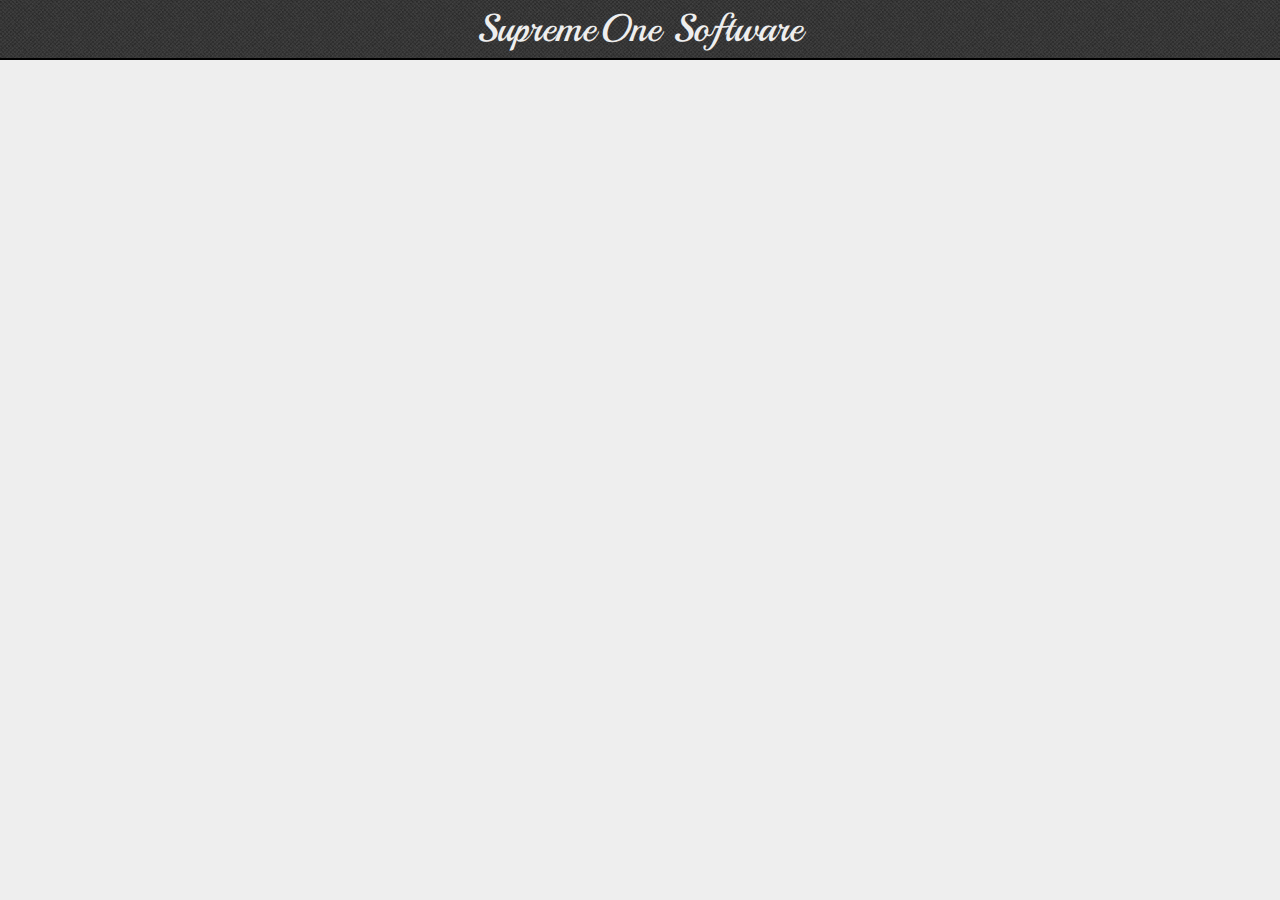
==== index.html @ 776f26a1 "first commit" ====
<!DOCTYPE html>
<html>
<head>
	<meta charset="UTF-8">
  	<title>SupremeOne Software</title>
  	<meta name="viewport" content="width=device-width, initial-scale=1">
  	<link href="http://fonts.googleapis.com/css?family=Playball" rel="stylesheet">
  	<link href="/assets/css/main.css" rel="stylesheet" />
</head>

<body>
	<header id="header">
		<div class="wrap">
			<h1 id="logo">
				<a href="/">SupremeOne Software</a>
			</h1>
		</div>
	</header>
</body>
</html>
---- assets/css/main.css ----
address, article, aside, div, footer, header, hgroup, layer, main, nav, section {
	display: block;
}

html,
body {
  background-color: #eeeeee;
}
body {
  margin: 0;
  font-family: "Helvetica Neue", Helvetica, Arial, sans-serif;
  font-size: 14px;
  line-height: 20px;
  color: #333333;
  background-color: #ffffff;
}
#header {
  height: 58px;
  background-image: url(../img/darkdenim3.png);
  border-bottom: 2px solid #000;
}

.wrap {
  width: 400px;
  margin: 0 auto;
}

#logo {
  font-family: 'Playball', cursive;
  font-weight: 400;
  color: #eee;
  line-height: 1.5;
  margin: 0 auto;
  text-align: center;
  width: 350px;
}

#logo a {
  color: #eee;
  text-decoration: none;
}
#logo a:hover {
  color: #ccc;
}







h1,
h2,
h3,
h4,
h5,
h6 {
  margin: 10px 0;
  font-family: inherit;
  font-weight: bold;
  line-height: 20px;
  color: inherit;
  text-rendering: optimizelegibility;
}
h1 small,
h2 small,
h3 small,
h4 small,
h5 small,
h6 small {
  font-weight: normal;
  line-height: 1;
  color: #999999;
}
h1,
h2,
h3 {
  line-height: 40px;
}
h1 {
  font-size: 38.5px;
}
h2 {
  font-size: 31.5px;
}
h3 {
  font-size: 24.5px;
}
h4 {
  font-size: 17.5px;
}
h5 {
  font-size: 14px;
}
h6 {
  font-size: 11.9px;
}
h1 small {
  font-size: 24.5px;
}
h2 small {
  font-size: 17.5px;
}
h3 small {
  font-size: 14px;
}
h4 small {
  font-size: 14px;
}
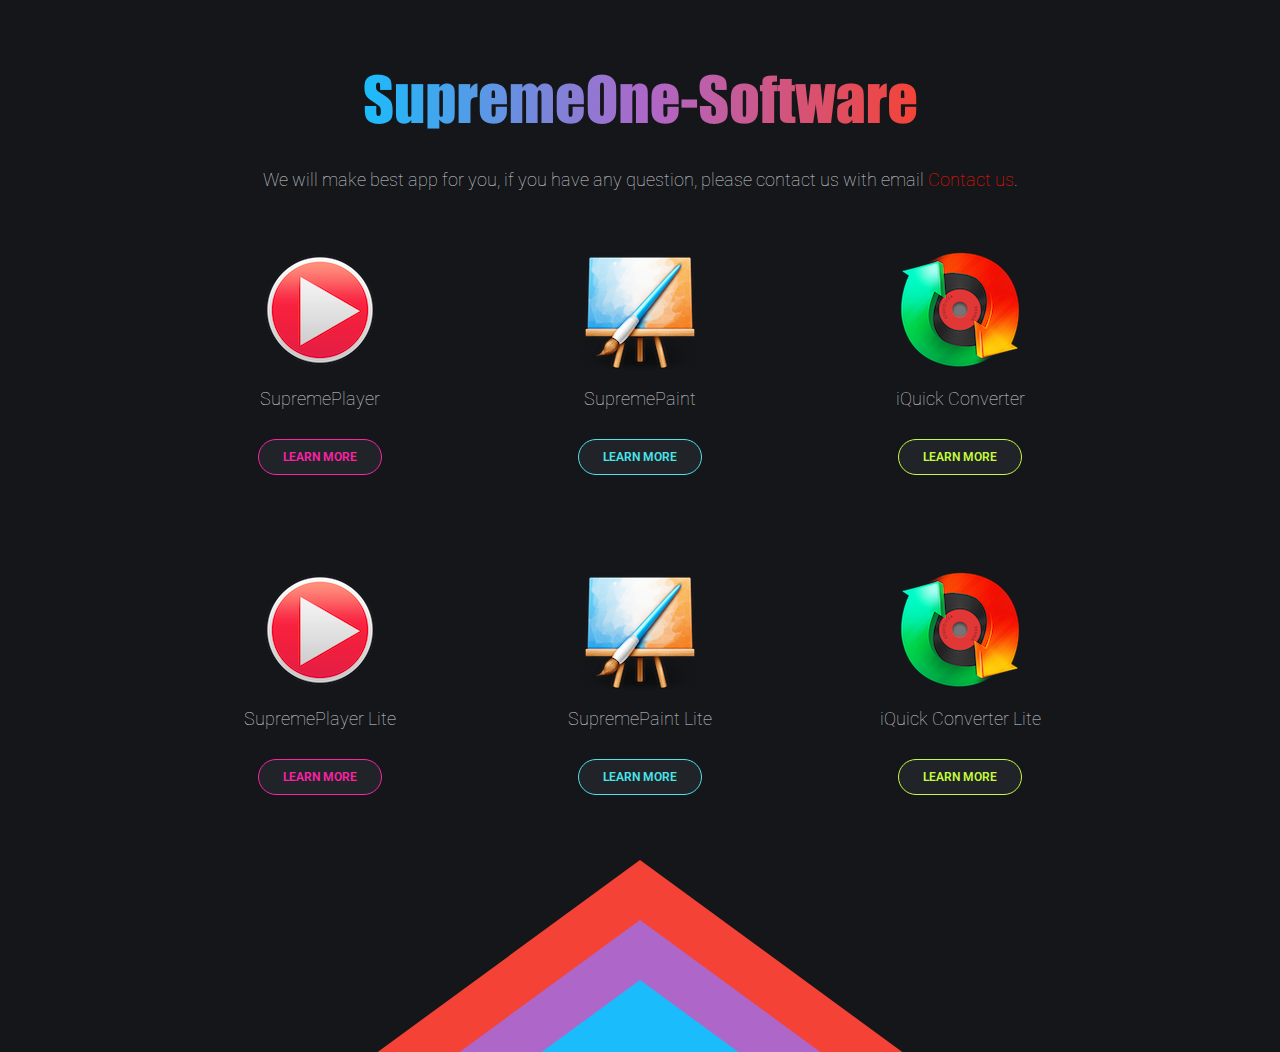
==== commit 68a36e9f: "init" ====
--- a/index.html
+++ b/index.html
@@ -1,20 +1,88 @@
 <!DOCTYPE html>
 <html>
 <head>
-	<meta charset="UTF-8">
-  	<title>SupremeOne Software</title>
-  	<meta name="viewport" content="width=device-width, initial-scale=1">
-  	<link href="http://fonts.googleapis.com/css?family=Playball" rel="stylesheet">
-  	<link href="/assets/css/main.css" rel="stylesheet" />
+<title>SupremeOne-Software — make best app for macOS</title>
+<link href='https://fonts.googleapis.com/css?family=Roboto:400,700' rel='stylesheet'>
+<meta charset='utf-8'>
+<meta content='index, follow' name='robots'>
+<meta content='text/html;UTF-8' http-equiv='content-type'>
+<meta content='IE=edge,chrome=1' http-equiv='X-UA-Compatible'>
+<meta content='Make best app for macOS' name='description'>
+<meta content='width=device-width, initial-scale=1' name='viewport'>
+<!-- / Android L -->
+<meta content='#202328' name='theme-color'>
+<!-- / MS Surface, IE 11 -->
+<meta content='#202328' name='msapplication-TileColor'>
+<!-- / -->
+<meta content='SupremeOne-Software' property='og:title'>
+<meta content='SupremeOne-Software' property='og:site_name'>
+<meta content='http://www.supremeone-software.com' property='og:url'>
+<meta content='SupremeOne-Software — make best app for macOS' property='og:description'>
+<meta content='' property='fb:app_id'>
+<meta content='website' property='og:type'>
+
+<link rel="stylesheet" media="all" href="assets/application.css" />
+
 </head>
+<body class='home'>
+<header>
 
-<body>
-	<header id="header">
-		<div class="wrap">
-			<h1 id="logo">
-				<a href="/">SupremeOne Software</a>
-			</h1>
-		</div>
-	</header>
+<h1 class='logo'>SupremeOne-Software</h1>
+<p class='__text'>
+We will make best app for you, if you have any question, please contact us with email
+<a href='mailto:supremeone@sina.cn'>Contact us</a>.
+</p>
+
+</header>
+
+<article>
+<div class='product'>
+<div class='image'>
+<img class="icon" alt="SupremePlayer application icon" src="assets/supremeplayer.png" />
+</div>
+<div class='title'>SupremePlayer</div>
+<a class='button purple' href='https://itunes.apple.com/us/app/supremeplayer/id920799561?mt=12' target='_blank'>Learn more</a>
+</div>
+<div class='product'>
+<div class='image'>
+<img class="icon" alt="SupremePaint application icon" src="assets/supremepaint.png" />
+</div>
+<div class='title'>SupremePaint</div>
+<a class='button cyan' href='https://itunes.apple.com/us/app/supremepaint-effective-image-editor-as-ps/id993977111?mt=12' target='_blank'>Learn more</a>
+</div>
+<div class='product'>
+<div class='image'>
+<img class="icon" alt="iQuick Converter application icon" src="assets/iquickconverter.png" />
+</div>
+<div class='title'>iQuick Converter</div>
+<a class='button green' href='https://itunes.apple.com/us/app/iquick-converter-popular-video-converter-support-almost/id945909055?mt=12' target='_blank'>Learn more</a>
+</div>
+
+<div class='product'>
+<div class='image'>
+<img class="icon" alt="SupremePlayer Lite application icon" src="assets/supremeplayer.png" />
+</div>
+<div class='title'>SupremePlayer Lite</div>
+<a class='button purple' href='https://itunes.apple.com/us/app/supremeplayer-lite/id953931373?mt=12' target='_blank'>Learn more</a>
+</div>
+<div class='product'>
+<div class='image'>
+<img class="icon" alt="SupremePaint Lite application icon" src="assets/supremepaint.png" />
+</div>
+<div class='title'>SupremePaint Lite</div>
+<a class='button cyan' href='https://itunes.apple.com/us/app/supremepaint-lite-effective-image-editor-as-ps/id1088651102?mt=12' target='_blank'>Learn more</a>
+</div>
+<div class='product'>
+<div class='image'>
+<img class="icon" alt="iQuick Converter Lite application icon" src="assets/iquickconverter.png" />
+</div>
+<div class='title'>iQuick Converter Lite</div>
+<a class='button green' href='https://itunes.apple.com/us/app/iquick-converter-lite-popular-video-converter-support/id953827697?mt=12' target='_blank'>Learn more</a>
+</div>
+
+</article>
+
+<footer></footer>
+
 </body>
-</html>+</html>
--- a/assets/application.css
+++ b/assets/application.css
@@ -0,0 +1,92 @@
+/*! normalize.css v4.1.1 | MIT License | github.com/necolas/normalize.css */
+@import url("https://fonts.googleapis.com/css?family=Roboto|Roboto+Slab&subset=cyrillic");
+html{font-family:sans-serif;-ms-text-size-adjust:100%;-webkit-text-size-adjust:100%}
+body{margin:0}
+article,aside,details,figcaption,figure,footer,header,main,menu,nav,section,summary{display:block}
+audio,canvas,progress,video{display:inline-block}audio:not([controls]){display:none;height:0}
+progress{vertical-align:baseline}template,[hidden]{display:none}
+a{background-color:transparent;-webkit-text-decoration-skip:objects}
+a:active,a:hover{outline-width:0}
+abbr[title]{border-bottom:none;text-decoration:underline;text-decoration:underline dotted}
+b,strong{font-weight:inherit}
+b,strong{font-weight:bolder}
+dfn{font-style:italic}
+h1{font-size:2em;margin:0.67em 0}
+mark{background-color:#ff0;color:#000}
+small{font-size:80%}
+sub,sup{font-size:75%;line-height:0;position:relative;vertical-align:baseline}
+sub{bottom:-0.25em}sup{top:-0.5em}
+img{border-style:none}svg:not(:root){overflow:hidden}
+code,kbd,pre,samp{font-family:monospace, monospace;font-size:1em}
+figure{margin:1em 40px}hr{box-sizing:content-box;height:0;overflow:visible}
+button,input,select,textarea{font:inherit;margin:0}
+optgroup{font-weight:bold}
+button,input{overflow:visible}
+button,select{text-transform:none}
+button,html [type="button"],[type="reset"],[type="submit"]{-webkit-appearance:button}
+button::-moz-focus-inner,[type="button"]::-moz-focus-inner,[type="reset"]::-moz-focus-inner,[type="submit"]::-moz-focus-inner{border-style:none;padding:0}
+button:-moz-focusring,[type="button"]:-moz-focusring,[type="reset"]:-moz-focusring,[type="submit"]:-moz-focusring{outline:1px dotted ButtonText}
+fieldset{border:1px solid #c0c0c0;margin:0 2px;padding:0.35em 0.625em 0.75em}
+legend{box-sizing:border-box;color:inherit;display:table;max-width:100%;padding:0;white-space:normal}
+textarea{overflow:auto}
+
+[type="checkbox"],[type="radio"]{box-sizing:border-box;padding:0}
+[type="number"]::-webkit-inner-spin-button,[type="number"]::-webkit-outer-spin-button{height:auto}
+[type="search"]{-webkit-appearance:textfield;outline-offset:-2px}
+[type="search"]::-webkit-search-cancel-button,[type="search"]::-webkit-search-decoration{-webkit-appearance:none}
+::-webkit-input-placeholder{color:inherit;opacity:0.54}
+::-webkit-file-upload-button{-webkit-appearance:button;font:inherit}@media screen and (max-width: 720px){body.home header h1,body.home header .logo,body.home header p{width:100%}
+
+body.home article{width:100%;height:auto}
+body.home article .product{width:100%;margin-bottom:100px}
+footer{
+	background:url(triangle.svg) no-repeat center;
+	background-size:940px 192px;
+	display:block;
+	margin:40px auto 0;
+	width:100%;
+	height:192px
+	}}@media screen and (min-width: 721px){body.home header h1,body.home header .logo{width:583px}
+body.home header p.__text{width:780px}
+body.home article{width:960px;height:580px} /*230 a line*/
+body.home article .product{width:320px;float:left}
+footer{background:url(triangle.svg) no-repeat center;background-size:940px 192px;display:block;margin:40px auto 0;width:100%;height:192px;position:absolute;left:0;right:0;bottom:0}}
+html{position:relative;min-height:100%}
+body.home{font-family:'Roboto', sans-serif;padding:0 0 0 0;margin:0 0 252px !important;background:#141619;color:#d1d4d9;height:100%}
+body.home p{font-weight:100;text-rendering:optimizeLegibility}
+body.home header h1,body.home header .logo
+{
+	background:url(logo.png) no-repeat center;
+	background-size:583px 85px;cursor:default;
+	font-size:0;
+	margin:61px auto 23px auto;
+	display:block;
+	height:85px
+}
+body.home header p{font-size:18px;font-family:'Roboto', serif;color:#d1d4d9}
+body.home header p a{color:#ff1100;text-decoration:none;cursor:pointer}
+body.home header p a:hover,body.home header p a:active{color:#18bdfc}
+body.home header p.__text{display:block;margin:0 auto;text-align:center}
+body.home .divider{margin:60px auto;display:block;background:url(divider.svg) no-repeat center;background-size:56px 8px;width:56px;height:8px}
+body.home article{padding-top:30px;margin:0 auto;display:block}
+body.home article .product{display:block;height:260px;margin-top:30px;margin-bottom: 30px}
+body.home article .product .image{display:block;width:128px;height:128px;margin:0 auto;text-align:center}
+body.home article .product .title{display:block;text-align:center;margin:10px auto 30px;font-size:18px;color:#d1d4d9;font-weight:100}
+body.home article .product .button{display:block;text-align:center;width:124px;height:36px;line-height:35px;-webkit-box-sizing:border-box;-moz-box-sizing:border-box;box-sizing:border-box;border-radius:30px;margin:0 auto;text-transform:uppercase;text-decoration:none;font-weight:600;cursor:pointer;font-size:12px}
+body.home article .product .button.purple{background-color:#202328;border:1px solid #ff22a9;color:#ff22a9}
+body.home article .product .button.purple:hover{background-color:#ff22a9;border:1px solid #ff22a9;color:#fff}body.home article .product .button.purple:active{background-color:#b60f75;border:1px solid #ff22a9;color:#fff}
+body.home article .product .button.cyan{background-color:#202328;border:1px solid #4de3ed;color:#4de3ed}body.home article .product .button.cyan:hover{background-color:#3cc3cc;border:1px solid #3cc3cc;color:#fff}
+body.home article .product .button.cyan:active{background-color:#0fa5af;border:1px solid #3cc3cc;color:#fff}body.home article .product .button.green{background-color:#202328;border:1px solid #c7fc3c;color:#c7fc3c}
+body.home article .product .button.green:hover{background-color:#91c30f;border:1px solid #91c30f;color:#fff}body.home article .product .button.green:active{background-color:#7aa50a;border:1px solid #91c30f;color:#fff}
+body.home article .product .button.coming_soon{background-color:#202328;border:1px solid #8e9398;color:#8e9398;cursor:default}.digital_chee{width:300px;height:auto;margin:20px auto;display:block}
+.payment .holder{width:960px;display:block;margin:0 auto}.payment.error .icon{margin:250px auto 0;display:block;width:48px;height:48px}.payment.error h1{display:block;margin:40px auto 0;height:21px;font-family:'Roboto', serif;font-weight:normal;font-size:18px;text-align:center;color:#ff203c}.payment.error p{display:block;margin:20px auto;width:720px;font-family:'Roboto', serif;font-weight:normal;font-size:14px;text-align:center;color:#e8ecf1}.payment.error p a{color:#93D12B;text-decoration:none;font-weight:normal}.payment.success .icon{width:128px;height:128px;display:block;margin:100px auto 10px}.payment.success h2{padding:0 0 0 0;margin:50px auto;width:780px;height:42px;font-family:'Roboto';font-weight:normal;font-size:18px;text-align:center;color:#03b3ff}
+.payment.success .tokens .token{display:block;margin:10px auto;width:440px;height:38px;line-height:38px;border-radius:30px;background-color:#121213;font-size:14px;text-align:center;color:#c7fc3c}.payment.success .buy_btn{display:block;margin:69px auto 0;width:184px;height:38px;line-height:38px;text-align:center;color:#c7fc3c;font-size:14px;font-weight:bold;text-decoration:none;text-transform:uppercase;border-radius:30px;background-color:#037dff;box-shadow:0 0 10px 0 rgba(0,0,0,0.7)}.payment.success .buy_btn:hover{background-color:#0059ff}.payment.success .buy_btn:active{background-color:#004ad5}.payment.success span.note{display:block;margin:10px auto 0;text-align:center;font-size:12px;color:#d1d4d9}html{position:relative;min-height:100%}
+body.trym{font-family:'Roboto', sans-serif;padding:0 0 0 0;background:#1D1F22;color:#d1d4d9;height:100%}body.trym p{font-weight:100;text-rendering:optimizeLegibility}body.trym .holder{width:960px;display:block;margin:0 auto}body.trym header.navigation{margin-top:63px;height:38px;display:block}body.trym header.navigation .holder{height:38px;position:relative}body.trym header.navigation .__frontpage{text-decoration:none;position:absolute;top:0;left:200px;right:200px;bottom:0;background:url(trym/kontentapps_small.svg) no-repeat center;background-size:114px 16px}
+body.trym header.navigation .__frontpage:hover,body.trym header.navigation .__frontpage:active{background:url(trym/kontentapps_small_active.png) no-repeat center;background-size:114px 16px}@media only screen and (-webkit-min-device-pixel-ratio: 2), only screen and (min--moz-device-pixel-ratio: 2), only screen and (-o-min-device-pixel-ratio: 2 / 1), only screen and (min-device-pixel-ratio: 2), only screen and (min-resolution: 192dpi), only screen and (min-resolution: 2dppx){body.trym header.navigation .__frontpage:hover,body.trym header.navigation .__frontpage:active{background:url(trym/kontentapps_small_active@2x.png) no-repeat center;background-size:114px 16px}}body.trym header.navigation a.span{text-decoration:none;display:inline-block;font-size:12px;border-radius:30px;text-align:center;height:36px;line-height:36px;padding-left:28px;padding-right:28px;text-transform:uppercase;font-weight:bold}body.trym header.navigation a.span.contact_us{color:#ff2b1b;border:1px solid #ff2b1b;float:right}
+body.trym header.navigation a.span.contact_us:hover{background-color:#ff2b1b;border:1px solid #ff2b1b;color:#fff}
+body.trym header.navigation a.span.contact_us:active{background-color:#b32218;border:1px solid #ff2b1b;color:#fff}body.trym header.navigation a.span.back{color:#c7fc3c;border:1px solid #c7fc3c;float:left}body.trym header.navigation a.span.back:hover{background-color:#91c30f;border:1px solid #91c30f;color:#fff}body.trym header.navigation a.span.back:active{border:1px solid #91c30f;background-color:#7aa50a;color:#fff}body.trym header.trym--logo .holder .icon{margin:81px auto 0;width:128px;height:128px}
+body.trym header.trym--logo .holder .logo{margin:32px auto 0;width:170px;height:46px}body.trym header.trym--logo .holder h1{margin:34px auto 0;display:block;text-align:center;font-weight:400;color:#03b3ff;font-size:18px}
+body.trym header.trym--logo .holder .buy_btn{display:block;margin:69px auto 0;width:184px;height:38px;line-height:38px;text-align:center;color:#c7fc3c;font-size:14px;font-weight:bold;text-decoration:none;border-radius:30px;background-color:#037dff;box-shadow:0 0 10px 0 rgba(0,0,0,0.7)}body.trym header.trym--logo .holder .buy_btn:hover{background-color:#0059ff}body.trym header.trym--logo .holder .buy_btn:active{background-color:#004ad5}body.trym header.trym--logo .holder span.note{display:block;margin:10px auto 0;text-align:center;font-size:12px;color:#d1d4d9}body.trym article.app--block{width:940px;margin:78px auto 50px}body.trym article.app--block .column-left .note-item .icon,body.trym article.app--block .column-right .note-item .icon{width:24px;height:24px;display:block;margin-bottom:18px}body.trym article.app--block .column-left{width:220px;height:374px;float:left}body.trym article.app--block .column-left .note-item{margin-bottom:70px}body.trym article.app--block .column-left .note-item:first-of-type{margin-top:50px}body.trym article.app--block .column-left .note-item .icon{position:relative;width:100%}body.trym article.app--block .column-left .note-item .icon img{position:absolute;right:0;top:0}
+body.trym article.app--block .column-left .note-item p{font-size:14px;text-align:right;color:#03b3ff}body.trym article.app--block .column-right{width:220px;height:374px;float:right}body.trym article.app--block .column-right .note-item{margin-bottom:70px}body.trym article.app--block .column-right .note-item p{font-size:14px;text-align:left;color:#03b3ff}body.trym article.app--block .column-right .note-item p span{margin-top:10px;display:block;font-size:12px;text-align:center;color:#d1d4d9}body.trym article.app--block .column-app{margin:0 auto;display:inline-block;width:500px;height:374px}body.trym article.app--block .column-app .app{border-radius:4px;width:300px;height:374px;margin:0 auto;box-shadow:0px 2px 30px 0px rgba(0,0,0,0.5)}body.trym article.app--block .column-app .app.dark .white{display:none}body.trym article.app--block .column-app .app.white .dark{display:none}
+body.trym .divider{display:block;margin:0 auto;width:56px;height:8px;object-fit:contain;background:#303337;border-radius:24px}body.trym h3{display:block;margin:46px auto 0;width:780px;height:28px;font-weight:normal;font-size:18px;text-align:center;color:#03b3ff}
+body.trym span.__2co{display:block;margin:30px auto 100px;width:960px;height:14px;font-weight:normal;font-size:12px;text-align:center;color:#d1d4d9}
